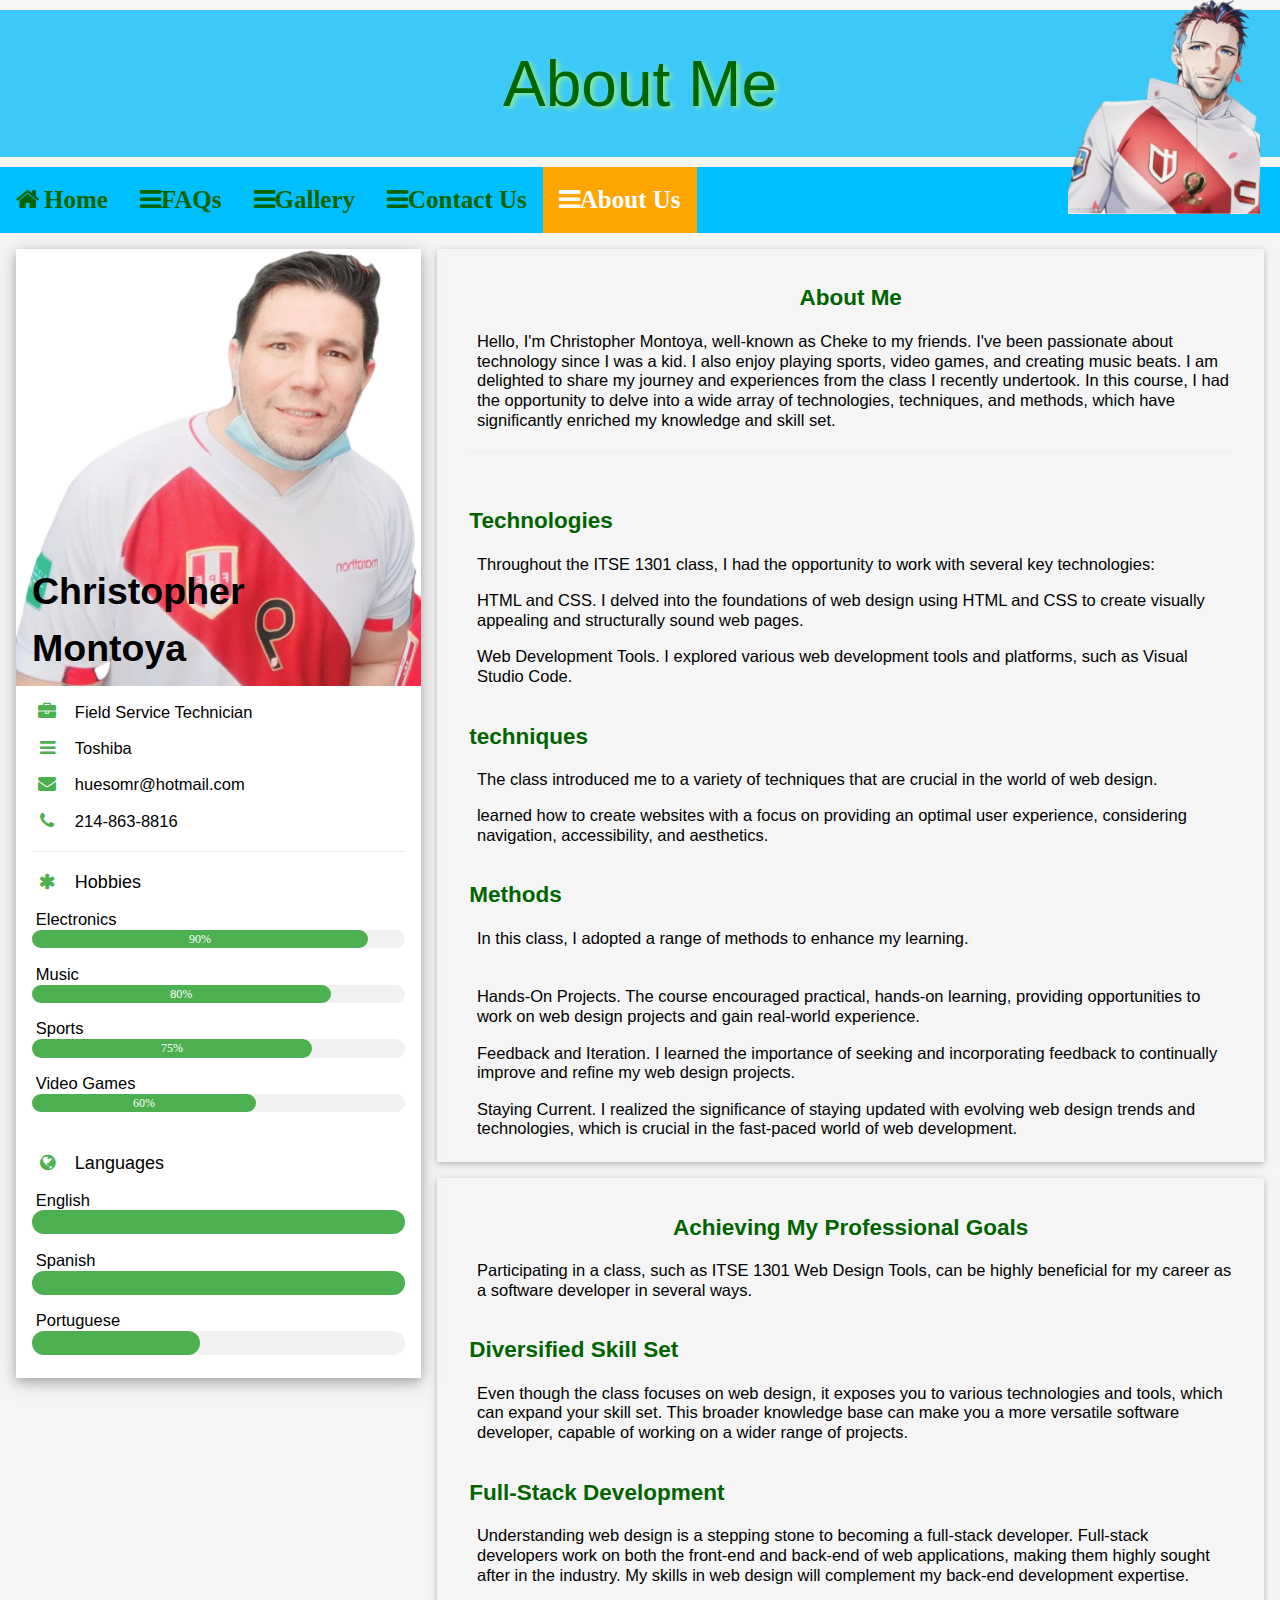
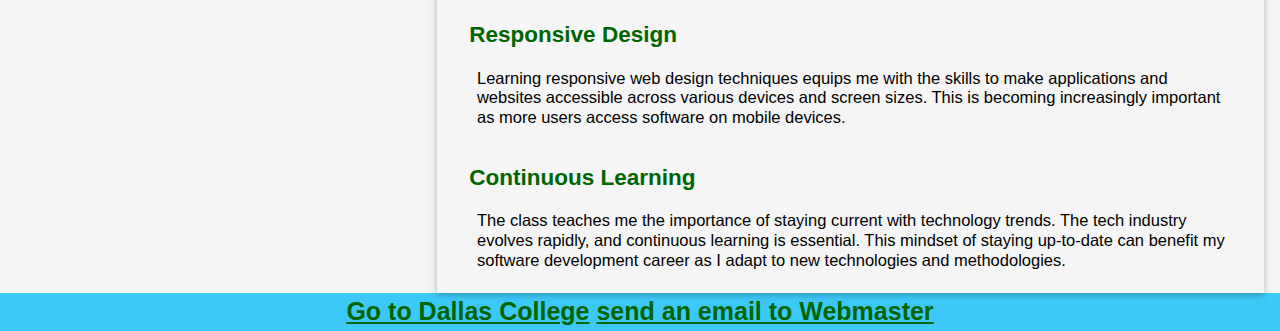
==== about-us.html @ 966519a9 "[Website Updated]" ====
<!DOCTYPE html>
<html lang="en">
  
<head>
  <meta charset="UTF-8">
  <meta http-equiv="X-UA-Compatible" content="IE=edge">
  <meta name="viewport" content="width=device-width, initial-scale=1.0">
  <title>About Us</title>
  <!--Favi-->
  <meta name="msapplication-TileColor" content="#ffffff">
  <meta name="msapplication-TileImage" content="images/favicon/ms-icon-144x144.png">
  <meta name="theme-color" content="#ffffff">
  <link rel="stylesheet" href="https://www.w3schools.com/w3css/4/w3.css">
  <link rel='stylesheet' href='https://fonts.googleapis.com/css?family=Roboto'>
  <link rel="stylesheet" href="https://cdnjs.cloudflare.com/ajax/libs/font-awesome/4.7.0/css/font-awesome.min.css">
  <link rel="stylesheet" href="css/style.css">
  <link rel="stylesheet" href="css/layout.css">
  <link rel="stylesheet" href="css/nav-menu.css">
</head>

<body>
  <!--Header-->

  <header>
    <h1>About Me</h1>
    <img class="imagenes" src="images/about-me-logo.png" alt="Logo">
  </header>
  <nav class="topnav">
    <a href="index.html"><i class="fa fa-home" style="margin-right: 5px;"></i>Home</a>
    <a href="faq.html"><i class="fa fa-bars"></i>FAQs</a>
    <a href="gallery.html"><i class="fa fa-bars"></i>Gallery</a>
    <a href="contact-us.html"><i class="fa fa-bars"></i>Contact
      Us</a>
    <a class="active" href="about-us.html"><i class="fa fa-bars"></i>About Us</a>
  </nav>

  <!-- Page Container -->
  <div class="w3-content w3-margin-top" style="max-width:1400px;">

    <!-- The Grid -->
    <div class="w3-row-padding">

      <!-- Left Column -->
      <div class="w3-third">

        <div class="w3-white w3-text-dark-grey w3-card-4">
          <div class="w3-display-container">
            <img src="images/about-me.png" style="width:100%" alt="Avatar">
            <div class="w3-display-bottomleft w3-container">
              <h2 style="color: black; font-weight: bold; font-size: 2.5rem;">Christopher Montoya</h2>
            </div>
          </div>
          <div class="w3-container">
            <p><i class="fa fa-briefcase fa-fw w3-margin-right w3-large w3-text-green"></i>Field Service Technician</p>
            <p><i class="fa fa-bars fa-fw w3-margin-right w3-large w3-text-green"></i>Toshiba</p>
            <p><i class="fa fa-envelope fa-fw w3-margin-right w3-large w3-text-green"></i>huesomr@hotmail.com</p>
            <p><i class="fa fa-phone fa-fw w3-margin-right w3-large w3-text-green"></i>214-863-8816</p>
            <hr>

            <p class="w3-large"><b><i class="fa fa-asterisk fa-fw w3-margin-right w3-text-green"></i>Hobbies</b></p>
            <p>Electronics</p>
            <div class="w3-light-grey w3-round-xlarge w3-small">
              <div class="w3-container w3-center w3-round-xlarge w3-green" style="width:90%">90%</div>
            </div>
            <p>Music</p>
            <div class="w3-light-grey w3-round-xlarge w3-small">
              <div class="w3-container w3-center w3-round-xlarge w3-green" style="width:80%">
                <div class="w3-center">80%</div>
              </div>
            </div>
            <p>Sports</p>
            <div class="w3-light-grey w3-round-xlarge w3-small">
              <div class="w3-container w3-center w3-round-xlarge w3-green" style="width:75%">75%</div>
            </div>
            <p>Video Games</p>
            <div class="w3-light-grey w3-round-xlarge w3-small">
              <div class="w3-container w3-center w3-round-xlarge w3-green" style="width:60%">60%</div>
            </div>
            <br>

            <p class="w3-large w3-text-theme"><b><i
                  class="fa fa-globe fa-fw w3-margin-right w3-text-green"></i>Languages</b></p>
            <p>English</p>
            <div class="w3-light-grey w3-round-xlarge">
              <div class="w3-round-xlarge w3-green" style="height:24px;width:100%"></div>
            </div>
            <p>Spanish</p>
            <div class="w3-light-grey w3-round-xlarge">
              <div class="w3-round-xlarge w3-green" style="height:24px;width:100%"></div>
            </div>
            <p>Portuguese</p>
            <div class="w3-light-grey w3-round-xlarge">
              <div class="w3-round-xlarge w3-green" style="height:24px;width:45%"></div>
            </div>
            <br>
          </div>
        </div><br>

        <!-- End Left Column -->
      </div>

      <!-- Right Column -->
      <div class="w3-twothird">

        <div class="w3-container w3-card w3-margin-bottom">
          <div class="w3-container">
            <h5 style="text-align: center; font-size: 1.5rem;"><b>About Me</b></h5>
            <p>
              Hello, I'm Christopher Montoya, well-known as Cheke to my friends. I've been passionate about technology
              since I was a kid. I also enjoy playing sports, video games, and creating music beats. I am delighted to
              share my journey and experiences from the class I recently undertook. In this course, I had the
              opportunity to delve into a wide array of technologies, techniques, and methods, which have significantly
              enriched my knowledge and skill set.
            </p>
            <hr>
          </div>
          <div class="w3-container">
            <h5><b>Technologies</b></h5>
            <p>Throughout the ITSE 1301 class, I had the opportunity to work with several key technologies:</p>
            <p>HTML and CSS. I delved into the foundations of web design using HTML and CSS to create visually appealing
              and structurally sound web pages.</p>
            <p>Web Development Tools. I explored various web development tools and platforms, such as Visual Studio
              Code.</p>
          </div>
          <div class="w3-container">
            <h5><b>techniques</b></h5>
            <p>The class introduced me to a variety of techniques that are crucial in the world of web design.</p>
            <p> learned how to create websites with a focus on providing an optimal user experience, considering
              navigation, accessibility, and aesthetics.</p>
          </div>
          <div class="w3-container">
            <h5><b>Methods</b></h5>
            <p>In this class, I adopted a range of methods to enhance my learning.</p><br>
            <p>Hands-On Projects. The course encouraged practical, hands-on learning, providing opportunities to work
              on web design projects and gain real-world experience.</p>
            <p>Feedback and Iteration. I learned the importance of seeking and incorporating feedback to continually
              improve and refine my web design projects.</p>
            <p>Staying Current. I realized the significance of staying updated with evolving web design trends and
              technologies, which is crucial in the fast-paced world of web development.</p><br>
          </div>
        </div>

        <div class="w3-container w3-card">
          <div class="w3-container">
            <h2 style="text-align:center"><b>Achieving My Professional Goals</b>
            </h2>
            <p>Participating in a class, such as ITSE 1301 Web Design Tools, can be highly beneficial for my career as
              a software developer in several ways.</p>
          </div>
          <div class="w3-container">
            <h5><b>Diversified Skill Set</b></h5>
            <p>Even though the class focuses on web design, it exposes you to various technologies and tools, which can
              expand your skill set. This broader knowledge base can make you a more versatile software developer,
              capable of working on a wider range of projects.</p>

          </div>
          <div class="w3-container">
            <h5><b>Full-Stack Development</b></h5>
            <p>Understanding web design is a stepping stone to becoming a full-stack developer. Full-stack developers
              work on both the front-end and back-end of web applications, making them highly sought after in the
              industry. My skills in web design will complement my back-end development expertise.</p>
          </div>
          <div class="w3-container">
            <h5><b>Responsive Design</b></h5>
            <p>Learning responsive web design techniques equips me with the skills to make applications and websites
              accessible across various devices and screen sizes. This is becoming increasingly important as more users
              access software on mobile devices.</p>
          </div>
          <div class="w3-container">
            <h5><b>Continuous Learning</b></h5>
            <p>The class teaches me the importance of staying current with technology trends. The tech industry evolves
              rapidly, and continuous learning is essential. This mindset of staying up-to-date can benefit my
              software development career as I adapt to new technologies and methodologies.</p><br>
          </div>
        </div>

        <!-- End Right Column -->
      </div>

      <!-- End Grid -->
    </div>

    <!-- End Page Container -->
  </div>

  <footer>
    <a title="Link to the Dallas College" href="https://www.dallascollege.edu/pages/default.aspx" target="_blank">Go
      to Dallas College</a>
    <a title="Email to Webmaster" href="mailto:huesomr@hotmail.com" target="_blank"> send an email to Webmaster</a>
  </footer>

</body>

</html>
---- css/style.css ----
* {
  margin: 0;
  padding: 0;
  box-sizing: border-box;
}



body {
  background-color: whitesmoke;
  font-family: Georgia, 'Times New Roman', Times, serif, sans-serif;
}

/*--header--*/
 header {
  width: 100%;
  background-color: rgb(61, 201, 248);
  height: auto;
} 

.imagenes {
  width: 120%;
  height: auto;
  margin-left: auto;

}

/*----------------Navegator----------------*/
/*
nav {
  text-align: center;
  font-size: 2vw;
  overflow: hidden;
  position: sticky;
  top: 0;
}

.navegador {
  background-color: rgb(61, 201, 248);
  font-family: Arial, Helvetica, sans-serif;
  background-color: rgb(39, 157, 253);
}
*/
/*-----Section----*/
section {
  background-color: whitesmoke;
  padding: 1%;
  margin: auto;
}


h1 {
  font-size: 5vw;
  text-align: center;
  text-shadow: 3px 2px 5px lightgreen;
  color: darkgreen;
  font-family: Arial, Helvetica, sans-serif;
  padding: 2vw;
}


h2,
h3,
h4,
h5,
dt {
  color: darkgreen;
  font-size: 1.5rem;
  padding-top: 1em;
  font-family: Arial, Helvetica, sans-serif;
  

}

p {
  color: black;
  font-weight: 200;
  font-size: 1.1rem;
  font-family: Arial, Helvetica, sans-serif;
  margin-left: 1%;

}

dt {
  color: darkgreen;
  font-weight: bold;
  font-size: 1.5rem;
  padding-bottom: 5px;
}

dd {
  font-size: 1.2rem;
}

dl {
  color: black;
  font-size: 150%;
  font-family: Arial, Helvetica, sans-serif;
  padding: 1px;
}

figcaption {
  font-size: 1rem;
}

.artop {
  text-align: center;
  font-size: 2rem;
}

/*---footer---*/
footer {
  font-family: Arial, Helvetica, sans-serif;
  font-weight: bold;
  font-size: 25px;
  text-align: center;
  background-color: rgb(61, 201, 248);
}

a:link {
  font-size: 25px;
  font-weight: bolder;
  color: darkgreen;

}

a:visited {
  color: darkgreen
}

a:hover {
  font-size: 100%;
  background-color: orange;
  color: black;
} 


/*--------------------Faqs------------------------------*/
ol {
  margin-left: 1% ;
}

li {
  font-size: 130%;
  text-align: left;
}

section li a:hover {
  font-size: 120%;
  text-decoration: none;
  color: darkgreen;
  border-bottom: 2px solid
}

/*------------------------Contact Form----------------*/
/*fieldset {
  border: 2px dashed darkgreen;
  font-size: 110%;
  max-width: 70%;
  margin: 25px auto;
}*/

fieldset legend {
  font-size: 200%;
  padding: 20px;
}

fieldset h3 {
  align-content: center;
  font-weight: 100;
}

fieldset label {
  margin: 10px 10px;
}

input,
textarea {
  border: 2px solid darkgreen;
  border-radius: 2px;
  padding: 8px 12px;
  margin: 4px 0;
}


.button {
  background-color: darkgreen;
  color: white;
  border: 1px;
  border-radius: 4px;
  font-size: 110%;
  font-weight: 300;
  margin: 10px 10px;
}

input radio {
  color: orange;
}

/*.button:hover {
  background-color: orange;
  color: white;
}*/

.centertext {
  text-align: center;
}

/*------------------- Table---------------------------*/
[id = awards] {
  text-align: center;
  font-size: 3rem;
 }

table {
  border-collapse: collapse;
  width: 50%;
  margin: auto;
}

table caption {
  font-weight: bold;
  font-size: 1rem;
  padding-top: 10px;
  padding-bottom: 2px;
}

th,
td {
  font-weight: 200;
  font-size: 120%;
  text-align: center;
  padding: 15px;
}

tr {
  background-color: lightblue;
}

tbody tr:nth-child(even) {
  background-color: rgb(109, 204, 236);
}

tbody tr:hover {
  background-color: orange;
}
---- css/layout.css ----
/* structural elements styles */
* {
  margin: 0;
  padding: 0;
  box-sizing: border-box;
}

*,
*:before,
*:after {
  box-sizing: inherit;
}

section{
  position: relative;
  width: 100%;
}


.imagenes {
  height: 96px;
  float: right;
  position: absolute;
  right: -10px;
  top: 0;
  margin-right: 30px;
  z-index: 5;
  width: auto;
  max-width: 15vw;
  height: auto;
  display: block;
  clear: both;
}

/* figures and images */
article {
  content: "";
  clear: both;
  display: table;
  border: solid  darkgreen;
  border-radius: 10px;
  width: 50%;
  max-width: 900px;
  min-width: 500px;
  margin: 1vw auto;
}

article h3 {
  text-align: center;
  margin-top: 0;
  padding: 10px 10vw 30px;
  background-color: rgb(61, 201, 248);
  border-radius: 7px 7px 0 0;
}

article>p {
  margin: 20px;
}

figure {
  padding: 15px;
  margin: 3vw 0;
}

article:nth-child(even)>figure {
  float: left;
}

figure img {
  display:block;
  height: 185px;
  width: 185px;
  margin-left: auto;
  margin-right: auto;
}

figcaption {
  text-align: center;
  clear: both;
  color: darkgreen;
  font-weight: bold;
}

p {
  line-height: 1.20;
  margin-top: 1em;
}

footer {
  clear: both;
}
/* link styles */

.articulo {
  float: right;
}
---- css/nav-menu.css ----
/* Set nav to sticky or fixed */

/* Add a black background color to the top navigation */
.topnav {
  background-color: rgb(0, 191, 255);
  font-family: Georgia, 'Times New Roman', Times, serif, sans-serif;
  overflow: hidden;
  position: sticky;
  color: black;
}

/* Style the links inside the navigation bar */
.topnav a {
  float: left;
  color: darkgreen;
  text-align: center;
  padding: 14px 16px;
  text-decoration: none;
  font-size: 25px;
}

/* Change the color of links on hover */
.topnav a:hover {
  background-color: orange;
  color: black;
}

/* Add a color to the active/current link */
.topnav a.active {
  background-color: orange;
  color: white;
}
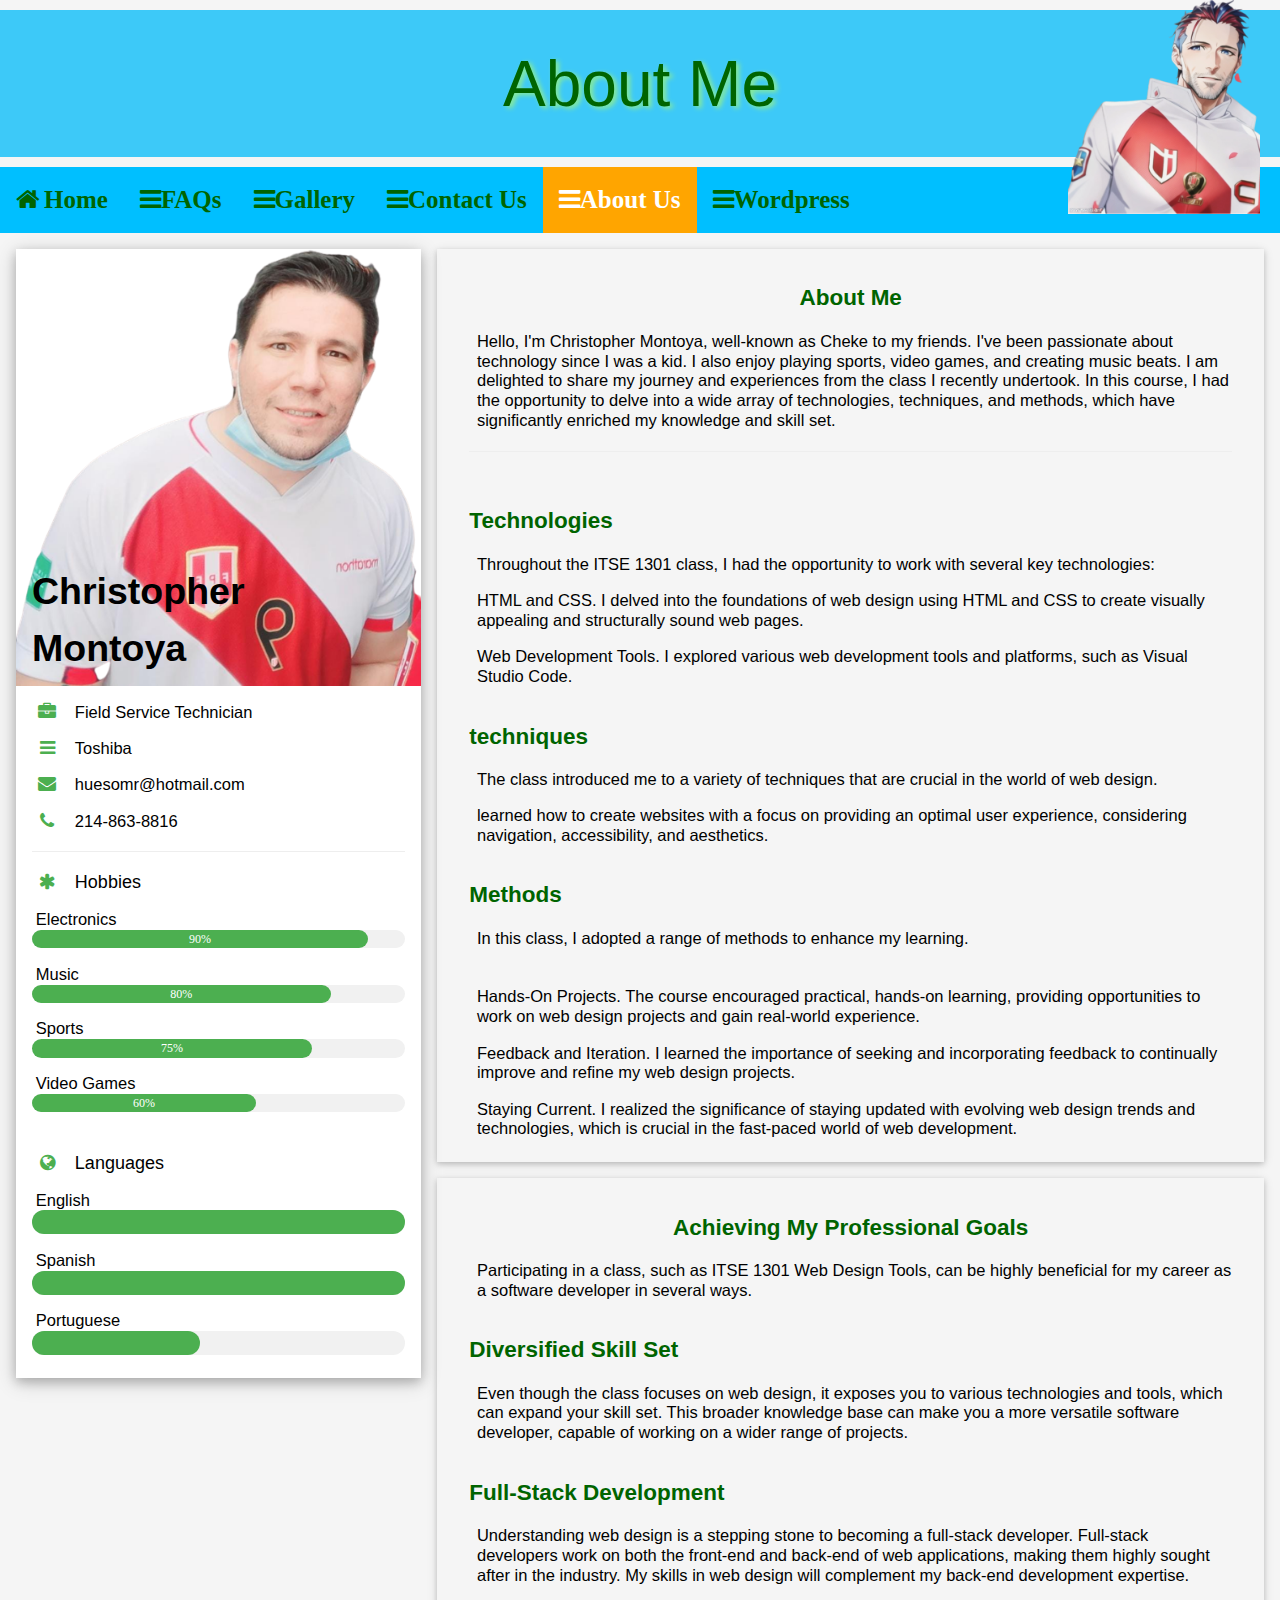
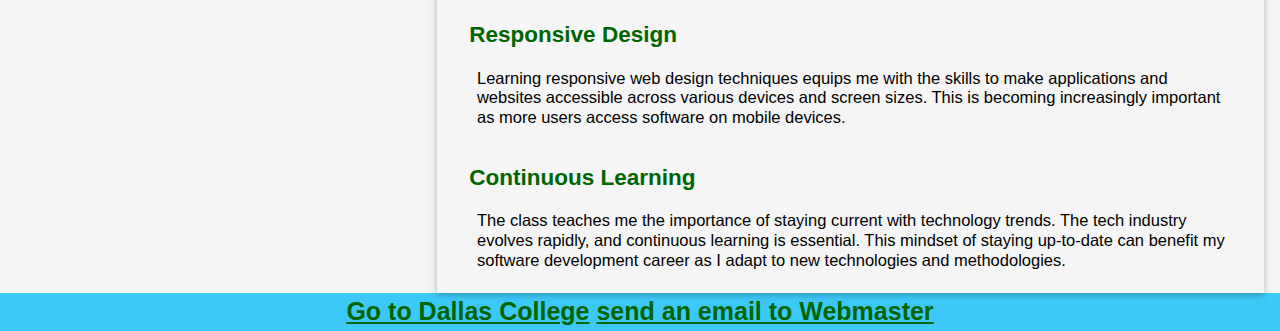
==== commit 83e9141a: "final update" ====
--- a/about-us.html
+++ b/about-us.html
@@ -32,6 +32,7 @@
     <a href="contact-us.html"><i class="fa fa-bars"></i>Contact
       Us</a>
     <a class="active" href="about-us.html"><i class="fa fa-bars"></i>About Us</a>
+    <a href="https://2learnwp.brookhavencollege.edu/RayRomano/"><i class="fa fa-bars"></i>Wordpress</a>
   </nav>
 
   <!-- Page Container -->
--- a/css/style.css
+++ b/css/style.css
@@ -244,3 +244,4 @@
 tbody tr:hover {
   background-color: orange;
 }
+
